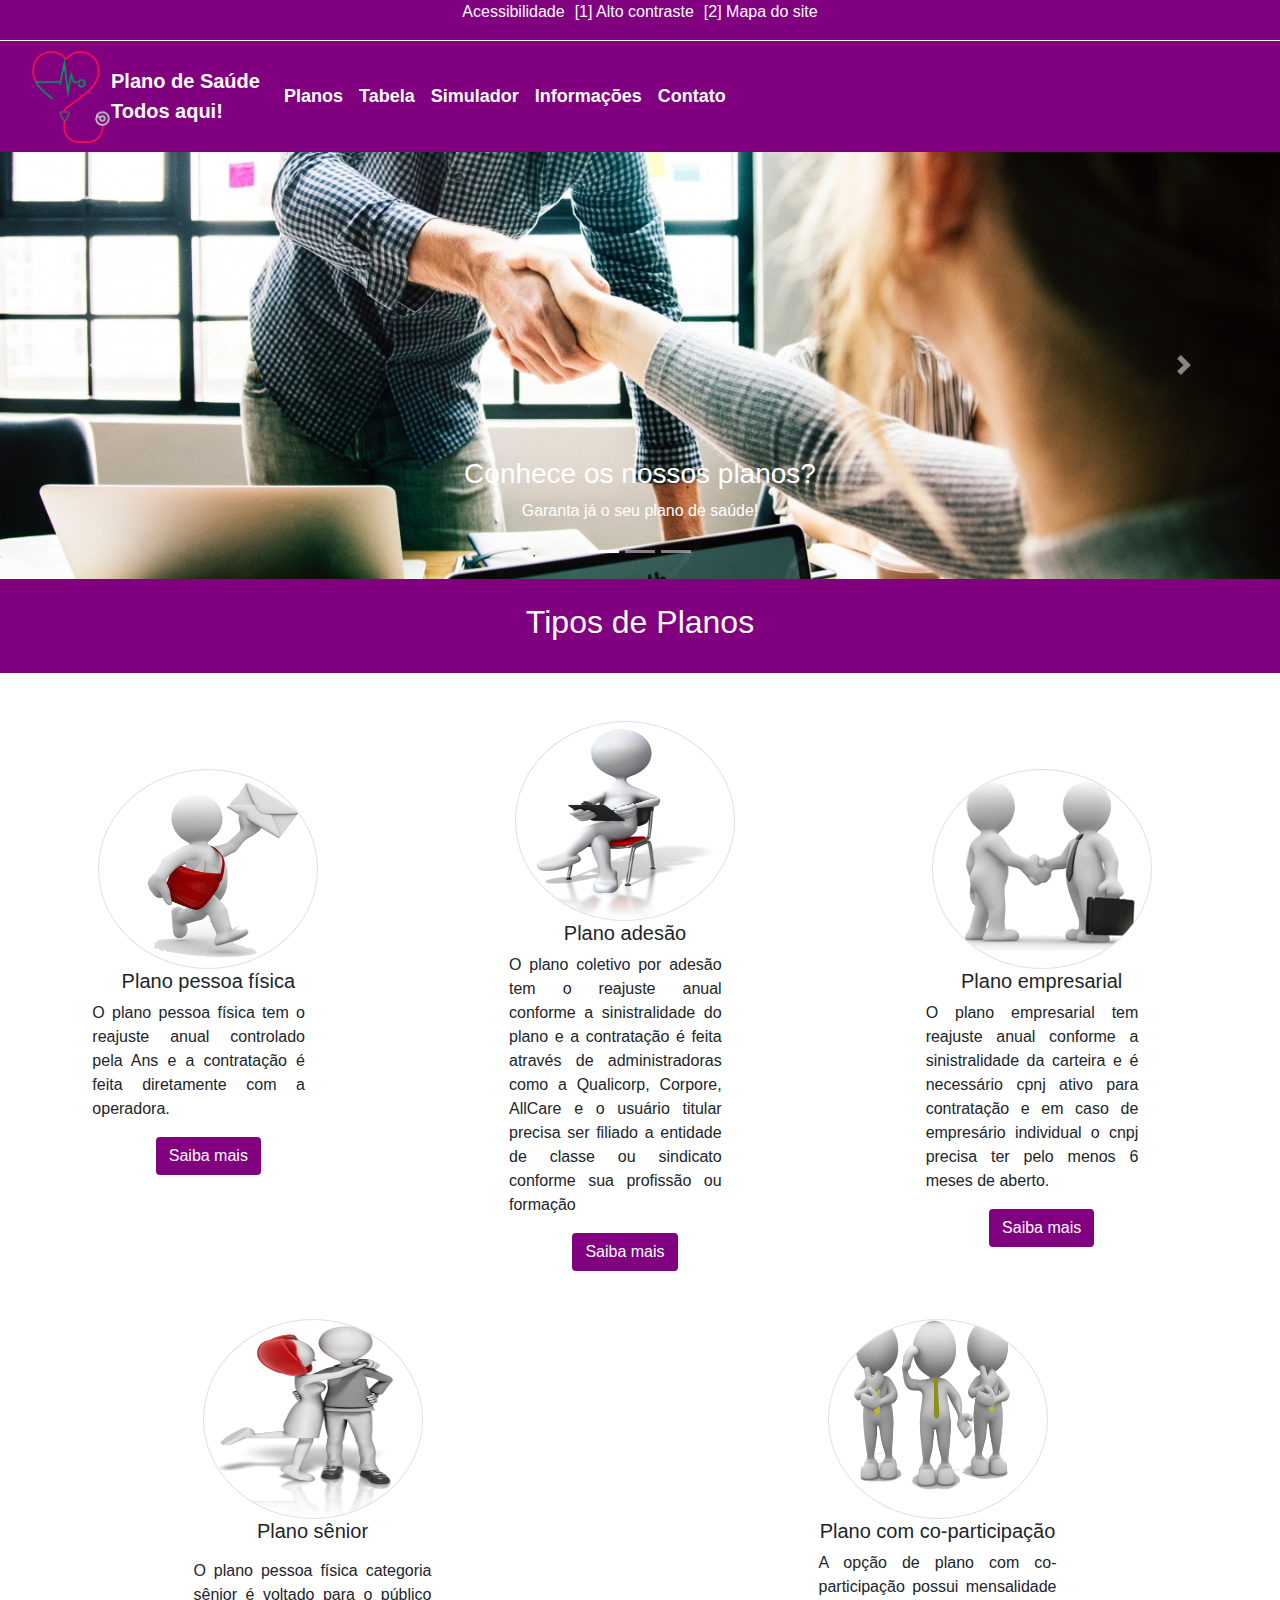
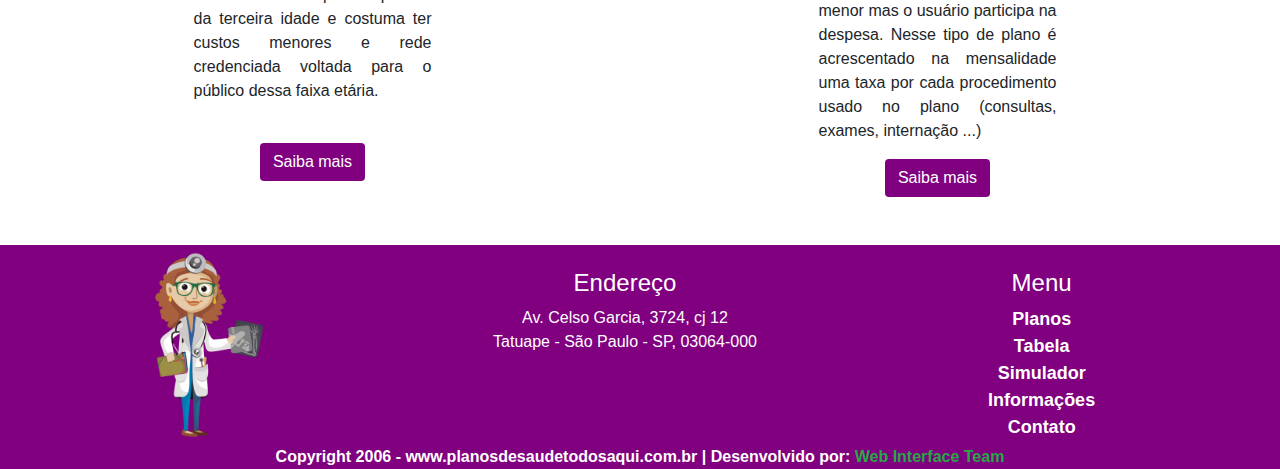
==== index.html @ 79751900 "Inclusão de media query para esconder o texto do slide e diminuição do título do meu em dispositivos" ====
<!DOCTYPE html>
<html lang="pt-BR">

<head>
    <meta charset="UTF-8">
    <meta name="viewport" content="width=device-width, initial-scale=1.0">
    <title>Planos</title>
    <link rel="stylesheet" href="css/bootstrap.css">
    <link rel="stylesheet" href="css/style.css">
</head>

<body>
    <div class="corprincipal">
        <div class="d-flex justify-content-center corprincipal border-bottom border-light" id="flexAcessibilidade">
            <div class="">
                <p class="text-white">Acessibilidade</p>
            </div>
            <div class="">
                <a href="#" class="text-decoration-none text-white">[1] Alto contraste</a>
            </div>
            <div class="">
                <a href="#" class="text-decoration-none text-white">[2] Mapa do site</a>
            </div>
        </div>
    </div>
    <nav class="navbar navbar-expand-lg navbar-dark corprincipal">
        <div class="container-fluid">
            <img src="img/coracao.png" alt="Icone de coração" id="imgLogo" class="img-fluid">
            <a href="#" class="navbar-brand">Plano de Saúde <br>Todos aqui!</a>
            <button href="#" class="navbar-toggler" data-toggle="collapse" data-target="#itemMenu">
                <span class="navbar-toggler-icon"></span>
            </button>

            <div class="collapse navbar-collapse" id="itemMenu">
                <ul class="navbar-nav mr-auto navbar-dark">
                    <li><a href="index.html" class="nav-link active">Planos</a></li>
                    <li><a href="tabela.html" class="nav-link active">Tabela</a></li>
                    <li><a href="simulador.html" class="nav-link active">Simulador</a></li>
                    <li><a href="informacoes.html" class="nav-link active">Informações</a></li>
                    <li><a href="contato.html" class="nav-link active">Contato</a></li>
                </ul>
            </div>
            <!--Fim do collapse-->
        </div>
        <!--Fim do container-->
    </nav>

    <main>
        <div id="slideInicial" class="carousel slide" data-ride="carousel">
            <ul class="carousel-indicators">
                <li data-target="#slideInicial" data-slide-to="0" class="active"></li>
                <li data-target="#slideInicial" data-slide-to="1"></li>
                <li data-target="#slideInicial" data-slide-to="2"></li>
            </ul>

            <div class="carousel-inner">
                <div class="carousel-item active">
                    <img src="img/venda.jpg" alt="Venda de planos" class="d-block w-100">
                    <div class="carousel-caption">
                        <h3 class="textoSlide">Conhece os nossos planos?</h3>
                        <p class="textoSlide">Garanta já o seu plano de saúde!</p>
                    </div>
                </div>
                <div class="carousel-item">
                    <img src="img/orcamento.jpg" alt="Orçamento de planos" class="d-block w-100">
                    <div class="carousel-caption">
                        <h3 class="textoSlide">Já fez seu orçamento?</h3>
                        <p class="textoSlide">Nossos atendentes estão a sua espera!</p>
                    </div>
                </div>
                <div class="carousel-item">
                    <img src="img/contato.jpg" alt="Entre em contato" class="d-block w-100">
                    <div class="carousel-caption">
                        <h3 class="textoSlide">Está esperando o que para cuidar da sua saúde?</h3>
                        <p class="textoSlide">Venha já garantir o seu plano!</p>
                    </div>
                </div>
            </div>
            <a href="#slideInicial" class="carousel-control-prev" role="button" data-slide="prev">
                <span class="carousel-control-prev-icon" aria-hidden="true"></span>
                <span class="sr-only">Previous</span>
            </a>
            <a href="#slideInicial" class="carousel-control-next" role="button" data-slide="next">
                <span class="carousel-control-next-icon" aria-hidden="true"></span>
                <span class="sr-only">Next</span>
            </a>
        </div>

        <div class="container-fluid p-4 text-center corprincipal">
            <h2>Tipos de Planos</h2>
        </div>

        <div class="row container-fluid text-center mt-5">
            <div class="col-sm-12 col-md-4 col-lg-4 mt-5">
                <img src="img/234eb10a717bba3610a4a89964359e08.png" alt="Plano pessoa física"
                    class="img-fluid border rounded-circle imgPlanos">
                <h5>Plano pessoa física</h5>
                <p class="text-justify textoMedio">
                    O plano pessoa física tem o reajuste anual controlado
                    pela Ans e a contratação é feita diretamente com a operadora.
                </p>
                <button class="btn corprincipal">Saiba mais</button>
            </div>

            <div class="col-sm-12 col-md-4 col-lg-4">
                <img src="img/9b42dde06d06dbe2fd5cc90faf4788e9.png" alt="Plano adesão"
                    class="img-fluid border rounded-circle imgPlanos">
                <h5>Plano adesão</h5>
                <p class="text-justify textoMedio">
                    O plano coletivo por adesão tem o reajuste anual conforme a sinistralidade do plano
                    e a contratação é feita através de administradoras como a Qualicorp, Corpore, AllCare
                    e o usuário titular precisa ser filiado a entidade de classe ou sindicato conforme sua
                    profissão ou formação
                </p>
                <button class="btn corprincipal">Saiba mais</button>
            </div>

            <div class="col-sm-12 col-md-4 col-lg-4 mt-5">
                <img src="img/a234492addd1169d6c2cf16816df9e4d.png" alt="Plano empresarial"
                    class="img-fluid border rounded-circle imgPlanos">
                <h5>Plano empresarial</h5>
                <p class="text-justify textoMedio">
                    O plano empresarial tem reajuste anual conforme a sinistralidade da carteira e é
                    necessário cpnj ativo para contratação e em caso de empresário individual o cnpj
                    precisa ter pelo menos 6 meses de aberto.
                </p>
                <button class="btn corprincipal">Saiba mais</button>
            </div>
            <div class="col-sm-12 col-md-6 col-lg-6 mt-5">
                <img src="img/9d72ae6407c9923d116998c1200d293b.png" alt="Plano sênior"
                    class="img-fluid border rounded-circle imgPlanos">
                <h5>Plano sênior</h5>
                <p class="text-justify textoMenor mt-3">
                    O plano pessoa física categoria sênior é voltado para o público da terceira
                    idade e costuma ter custos menores e rede credenciada voltada para o público
                    dessa faixa etária.
                </p>
                <button class="btn corprincipal mt-4">Saiba mais</button>
            </div>

            <div class="col-sm-12 col-md-6 col-lg-6 mt-5">
                <img src="img/unnamed.png" alt="Plano com co-participação"
                    class="img-fluid border rounded-circle imgPlanos">
                <h5>Plano com co-participação</h5>
                <p class="text-justify textoMenor">
                    A opção de plano com co-participação possui mensalidade menor mas o usuário
                    participa na despesa. Nesse tipo de plano é acrescentado na mensalidade uma
                    taxa por cada procedimento usado no plano (consultas, exames, internação ...)
                </p>
                <button class="btn corprincipal">Saiba mais</button>
            </div>

        </div>
        <!--Fim da Row/linha-->
    </main>
    <footer class="corprincipal mt-5">
        <div class="row container-fluid">
            <div class="col-sm-12 col-md-4 col-lg-4 text-center">
                <img src="img/medica.png" alt="Médica segurando raio-x" class="img-fluid" id="imgRodape">
            </div>
            <div class="col-sm-12 col-md-4 col-lg-4 text-center mt-4">
                <h4 class="text-white">Endereço</h4>
                <span class="text-white">Av. Celso Garcia, 3724, cj 12<br></span>
                <span class="text-white">Tatuape - São Paulo - SP, 03064-000</sp>
            </div>
            <div class="col-sm-12 col-md-4 col-lg-4 text-center mt-4">
                <h4 class="text-white">Menu</h4>
                <ul class="list-group fonte">
                    <li><a href="index.html" class="text-white text-decoration-none">Planos</a></li>
                    <li><a href="tabela.html" class="text-white text-decoration-none">Tabela</a></li>
                    <li><a href="simulador.html" class="text-white text-decoration-none">Simulador</a></li>
                    <li><a href="informacoes.html" class="text-white text-decoration-none">Informações</a></li>
                    <li><a href="contato.html" class="text-white text-decoration-none">Contato</a></li>
                </ul>
            </div>
        </div>
        <div class="text-center">
            <span class="text-white font-weight-bold">Copyright 2006 - www.planosdesaudetodosaqui.com.br | Desenvolvido
                por:</span>
            <span class="text-success font-weight-bold">Web Interface Team</span>
        </div>
    </footer>
    <script src="js/jquery.js"></script>
    <script src="js/bootstrap.min.js"></script>
</body>

</html>
---- css/style.css ----
#imgLogo{
    width:80px;
}
.corprincipal{
    background-color:#800080;
    color:#fff;
}
nav, li > a{
    font-weight: bold;
    font-size: 18px;
}
li > a:hover{
    background-color: darkmagenta;
    font-size: 120%;
    border-radius: 10%;
}
#imgRodape{
    width: 200px;
}
ul.fonte {
    list-style-type: none;
}
.imgPlanos{
    width: 220px;
    height: 200px;
}
#flexAcessibilidade > div{
    margin: 0px 5px;
}
.textoMenor{
    width: 40%;
    margin-left: 30%;
}

.textoMedio{
    width: 55%;
    margin-left: 20%;
}
.imgAtendimento{
    width: 120px;
    height: 100px;
}
#btnContato{
    margin-left:32%;
}

#imgSimulador{
    height: 100%;
}
#imgPatrocinador{
    width: 150px;
    height: 120px;
}
.inputSimulador{
    width: 12%;
}
/*Reorganizar as duas últimas colunas da informacoes.html*/
@media(min-width:768px){
    .espacoInfo{
        margin-left: 10%;
    }
}
@media(max-width:768px){
    #imgSimulador{
        height: 95%;
        margin-top: 2.2%;
    }
}
/*Retirar o texto dos slides de dispositivos muito pequenos*/
@media(max-width:500px){
    .textoSlide{
        display: none;
    }
}
/*Inclusão para deixar o menu responsivo para o iPhone 5/SE*/
@media(max-width:330px){
    a[class="navbar-brand"]{
        font-size: 14px;
    }
}
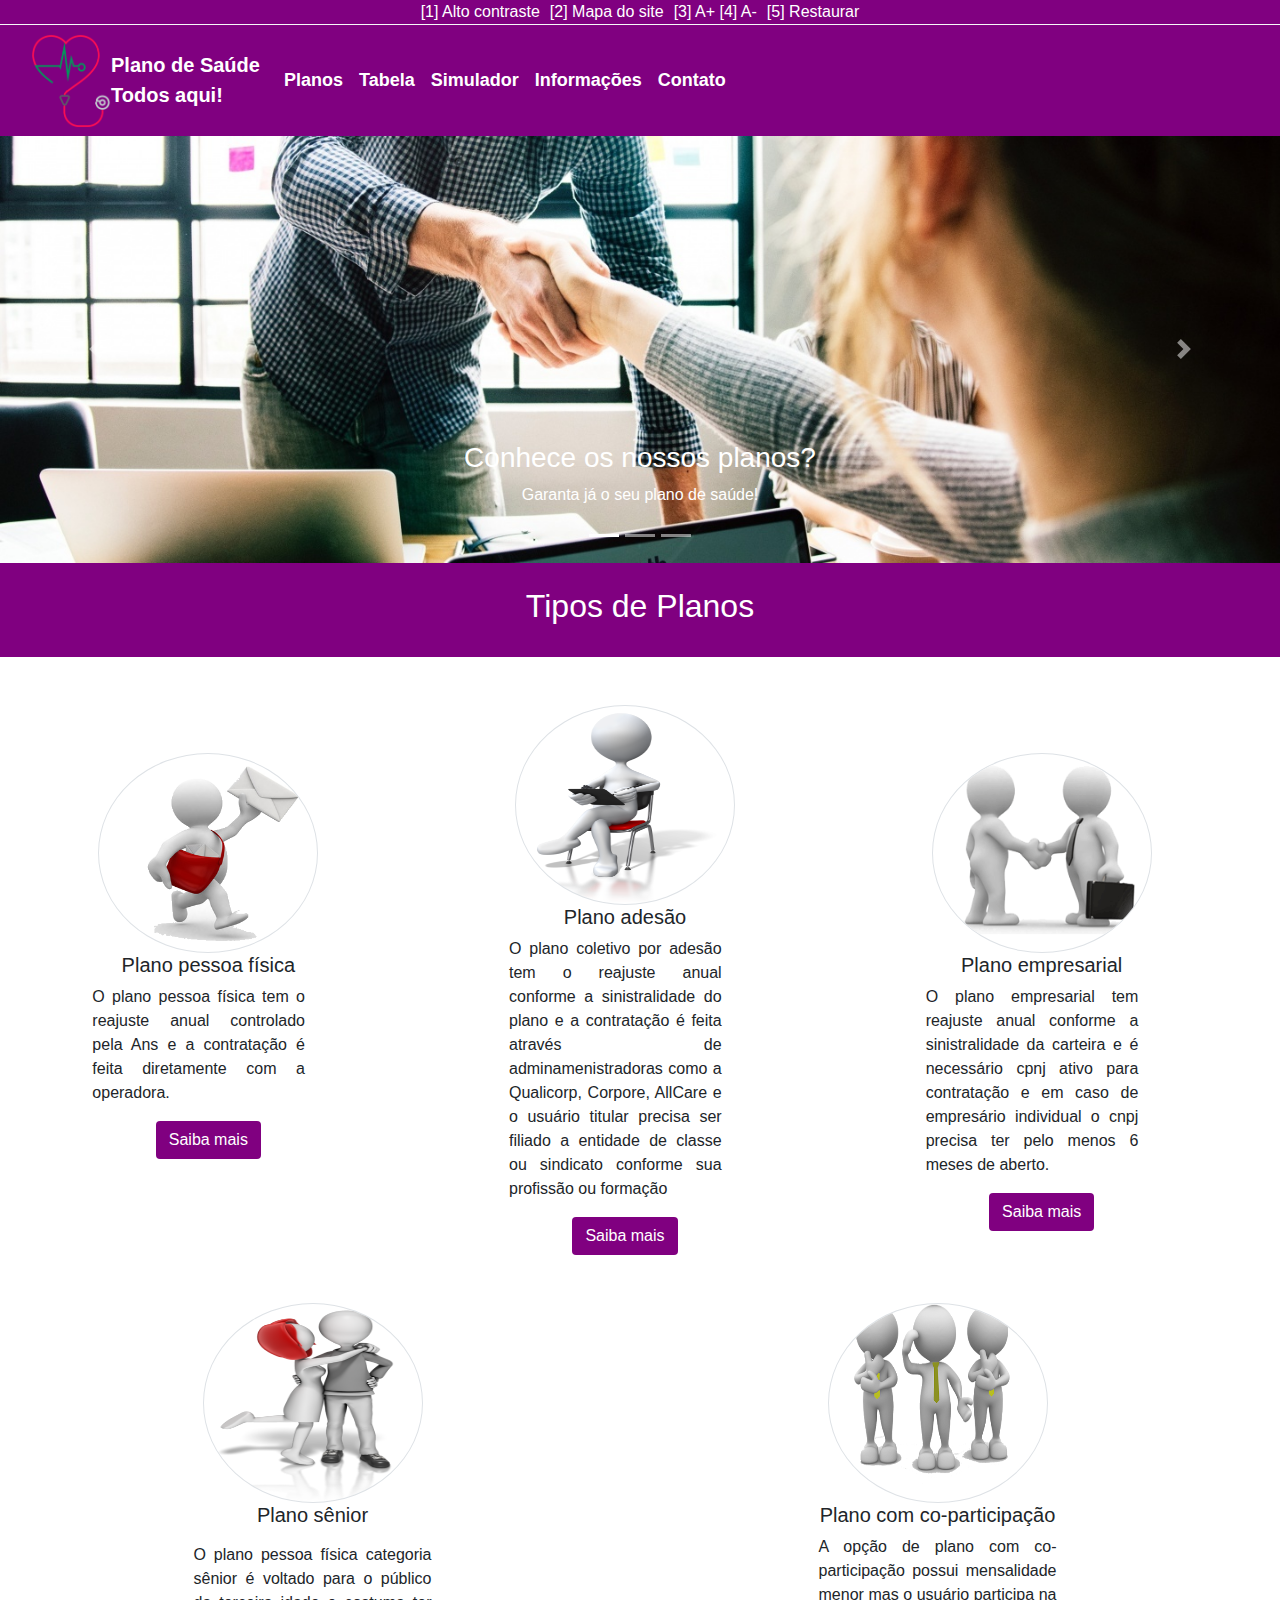
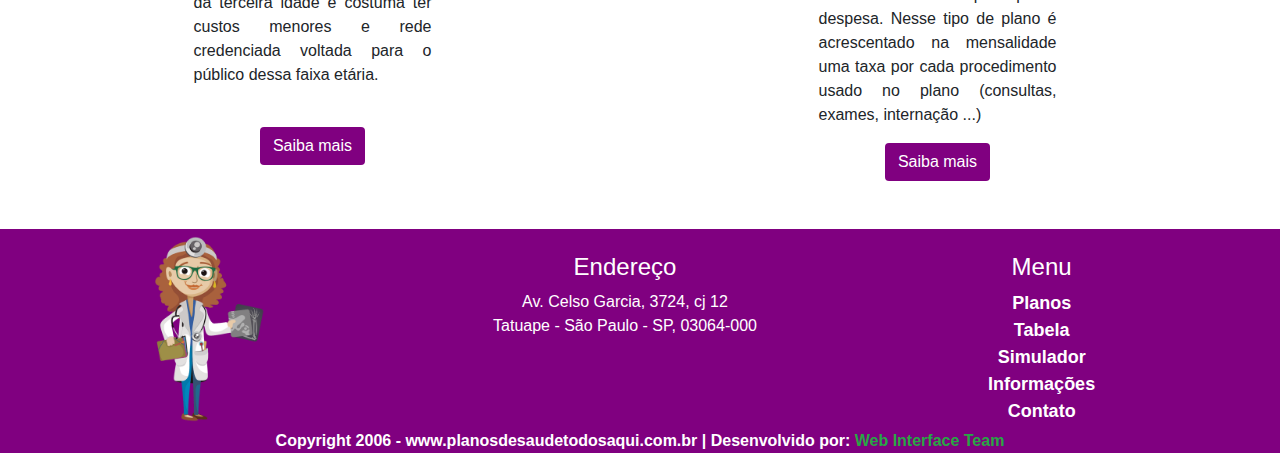
==== commit ef9d58eb: "Inclusão dos itens de acessibilidade e seus devidos funcionamentos" ====
--- a/index.html
+++ b/index.html
@@ -13,31 +13,35 @@
     <div class="corprincipal">
         <div class="d-flex justify-content-center corprincipal border-bottom border-light" id="flexAcessibilidade">
             <div class="">
-                <p class="text-white">Acessibilidade</p>
+                <a href="#" class="text-decoration-none text-white" id="altoContraste">[1] Alto contraste</a>
             </div>
             <div class="">
-                <a href="#" class="text-decoration-none text-white">[1] Alto contraste</a>
+                <a href="mapaDoSite.html" class="text-decoration-none text-white">[2] Mapa do site</a>
             </div>
             <div class="">
-                <a href="#" class="text-decoration-none text-white">[2] Mapa do site</a>
+                <a href="#" class="text-decoration-none text-white" id="fonteMais">[3] A+</a>
+                <a href="#" class="text-decoration-none text-white" id="fonteMenos">[4] A-</a>
+            </div>
+            <div class="">
+                <a href="#" class="text-decoration-none text-white" id="restaurar">[5] Restaurar</a>
             </div>
         </div>
     </div>
     <nav class="navbar navbar-expand-lg navbar-dark corprincipal">
         <div class="container-fluid">
             <img src="img/coracao.png" alt="Icone de coração" id="imgLogo" class="img-fluid">
-            <a href="#" class="navbar-brand">Plano de Saúde <br>Todos aqui!</a>
+            <a href="index.html" class="navbar-brand">Plano de Saúde <br>Todos aqui!</a>
             <button href="#" class="navbar-toggler" data-toggle="collapse" data-target="#itemMenu">
                 <span class="navbar-toggler-icon"></span>
             </button>
 
             <div class="collapse navbar-collapse" id="itemMenu">
                 <ul class="navbar-nav mr-auto navbar-dark">
-                    <li><a href="index.html" class="nav-link active">Planos</a></li>
-                    <li><a href="tabela.html" class="nav-link active">Tabela</a></li>
-                    <li><a href="simulador.html" class="nav-link active">Simulador</a></li>
-                    <li><a href="informacoes.html" class="nav-link active">Informações</a></li>
-                    <li><a href="contato.html" class="nav-link active">Contato</a></li>
+                    <li><a href="index.html" class="nav-link active hoverMenu">Planos</a></li>
+                    <li><a href="tabela.html" class="nav-link active hoverMenu">Tabela</a></li>
+                    <li><a href="simulador.html" class="nav-link active hoverMenu">Simulador</a></li>
+                    <li><a href="informacoes.html" class="nav-link active hoverMenu">Informações</a></li>
+                    <li><a href="contato.html" class="nav-link active hoverMenu">Contato</a></li>
                 </ul>
             </div>
             <!--Fim do collapse-->
@@ -106,48 +110,48 @@
                 <img src="img/9b42dde06d06dbe2fd5cc90faf4788e9.png" alt="Plano adesão"
                     class="img-fluid border rounded-circle imgPlanos">
                 <h5>Plano adesão</h5>
-                <p class="text-justify textoMedio">
+                <p class="text-justify textoMedio fonte">
                     O plano coletivo por adesão tem o reajuste anual conforme a sinistralidade do plano
-                    e a contratação é feita através de administradoras como a Qualicorp, Corpore, AllCare
+                    e a contratação é feita através de adminamenistradoras como a Qualicorp, Corpore, AllCare
                     e o usuário titular precisa ser filiado a entidade de classe ou sindicato conforme sua
                     profissão ou formação
                 </p>
-                <button class="btn corprincipal">Saiba mais</button>
+                <button class="btn corprincipal fonte">Saiba mais</button>
             </div>
 
             <div class="col-sm-12 col-md-4 col-lg-4 mt-5">
                 <img src="img/a234492addd1169d6c2cf16816df9e4d.png" alt="Plano empresarial"
                     class="img-fluid border rounded-circle imgPlanos">
                 <h5>Plano empresarial</h5>
-                <p class="text-justify textoMedio">
+                <p class="text-justify textoMedio fonte">
                     O plano empresarial tem reajuste anual conforme a sinistralidade da carteira e é
                     necessário cpnj ativo para contratação e em caso de empresário individual o cnpj
                     precisa ter pelo menos 6 meses de aberto.
                 </p>
-                <button class="btn corprincipal">Saiba mais</button>
+                <button class="btn corprincipal fonte">Saiba mais</button>
             </div>
             <div class="col-sm-12 col-md-6 col-lg-6 mt-5">
                 <img src="img/9d72ae6407c9923d116998c1200d293b.png" alt="Plano sênior"
                     class="img-fluid border rounded-circle imgPlanos">
                 <h5>Plano sênior</h5>
-                <p class="text-justify textoMenor mt-3">
+                <p class="text-justify textoMenor mt-3 fonte">
                     O plano pessoa física categoria sênior é voltado para o público da terceira
                     idade e costuma ter custos menores e rede credenciada voltada para o público
                     dessa faixa etária.
                 </p>
-                <button class="btn corprincipal mt-4">Saiba mais</button>
+                <button class="btn corprincipal mt-4 fonte">Saiba mais</button>
             </div>
 
             <div class="col-sm-12 col-md-6 col-lg-6 mt-5">
                 <img src="img/unnamed.png" alt="Plano com co-participação"
                     class="img-fluid border rounded-circle imgPlanos">
                 <h5>Plano com co-participação</h5>
-                <p class="text-justify textoMenor">
+                <p class="text-justify textoMenor fonte">
                     A opção de plano com co-participação possui mensalidade menor mas o usuário
                     participa na despesa. Nesse tipo de plano é acrescentado na mensalidade uma
                     taxa por cada procedimento usado no plano (consultas, exames, internação ...)
                 </p>
-                <button class="btn corprincipal">Saiba mais</button>
+                <button class="btn corprincipal fonte">Saiba mais</button>
             </div>
 
         </div>
@@ -182,6 +186,7 @@
     </footer>
     <script src="js/jquery.js"></script>
     <script src="js/bootstrap.min.js"></script>
+    <script src="js/acessibilidade.js"></script>
 </body>
 
 </html>--- a/css/style.css
+++ b/css/style.css
@@ -9,11 +9,12 @@
     font-weight: bold;
     font-size: 18px;
 }
-li > a:hover{
+.hoverMenu:hover{
     background-color: darkmagenta;
     font-size: 120%;
     border-radius: 10%;
 }
+
 #imgRodape{
     width: 200px;
 }
@@ -54,6 +55,9 @@
 .inputSimulador{
     width: 12%;
 }
+.verMais{
+    display: none;
+}
 /*Reorganizar as duas últimas colunas da informacoes.html*/
 @media(min-width:768px){
     .espacoInfo{
@@ -77,4 +81,4 @@
     a[class="navbar-brand"]{
         font-size: 14px;
     }
-}+}
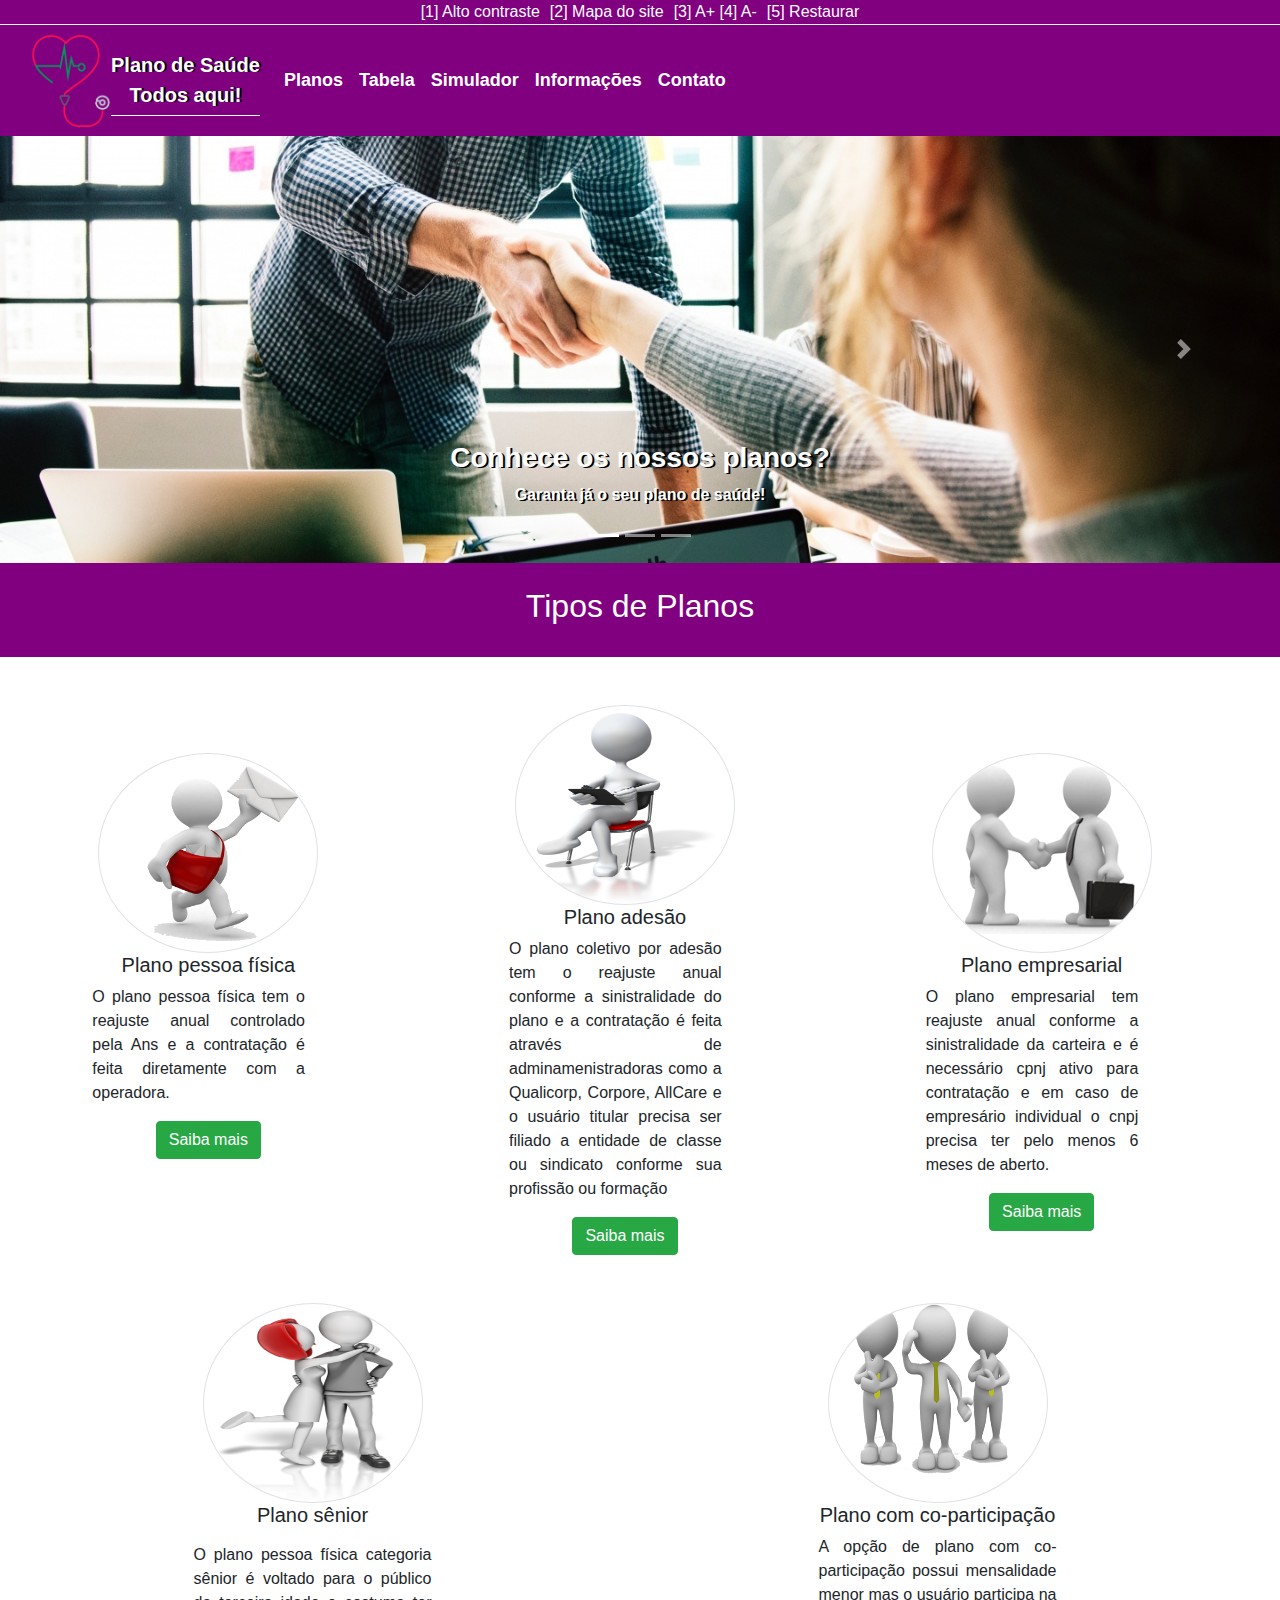
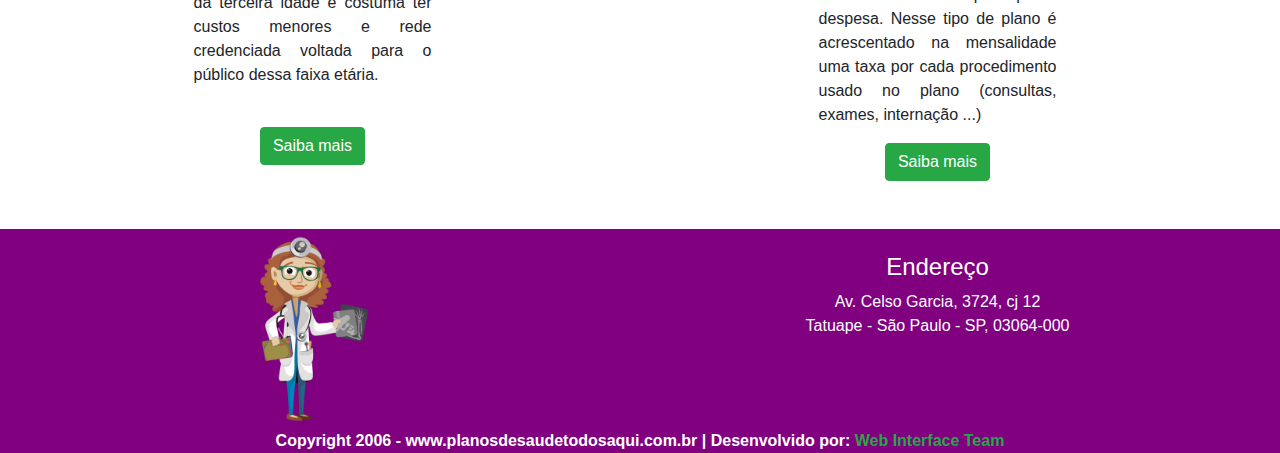
==== commit b9a0f90c: "Implementação das considerações que feitas sobre as páginas" ====
--- a/index.html
+++ b/index.html
@@ -30,7 +30,7 @@
     <nav class="navbar navbar-expand-lg navbar-dark corprincipal">
         <div class="container-fluid">
             <img src="img/coracao.png" alt="Icone de coração" id="imgLogo" class="img-fluid">
-            <a href="index.html" class="navbar-brand">Plano de Saúde <br>Todos aqui!</a>
+            <a href="index.html" class="navbar-brand border-bottom border-white text-center" id="tituloNav">Plano de Saúde <br>Todos aqui!</a>
             <button href="#" class="navbar-toggler" data-toggle="collapse" data-target="#itemMenu">
                 <span class="navbar-toggler-icon"></span>
             </button>
@@ -103,7 +103,7 @@
                     O plano pessoa física tem o reajuste anual controlado
                     pela Ans e a contratação é feita diretamente com a operadora.
                 </p>
-                <button class="btn corprincipal">Saiba mais</button>
+                <button class="btn btn-success fonte btnContraste">Saiba mais</button>
             </div>
 
             <div class="col-sm-12 col-md-4 col-lg-4">
@@ -116,7 +116,7 @@
                     e o usuário titular precisa ser filiado a entidade de classe ou sindicato conforme sua
                     profissão ou formação
                 </p>
-                <button class="btn corprincipal fonte">Saiba mais</button>
+                <button class="btn btn-success fonte btnContraste">Saiba mais</button>
             </div>
 
             <div class="col-sm-12 col-md-4 col-lg-4 mt-5">
@@ -128,7 +128,7 @@
                     necessário cpnj ativo para contratação e em caso de empresário individual o cnpj
                     precisa ter pelo menos 6 meses de aberto.
                 </p>
-                <button class="btn corprincipal fonte">Saiba mais</button>
+                <button class="btn btn-success fonte btnContraste">Saiba mais</button>
             </div>
             <div class="col-sm-12 col-md-6 col-lg-6 mt-5">
                 <img src="img/9d72ae6407c9923d116998c1200d293b.png" alt="Plano sênior"
@@ -139,7 +139,7 @@
                     idade e costuma ter custos menores e rede credenciada voltada para o público
                     dessa faixa etária.
                 </p>
-                <button class="btn corprincipal mt-4 fonte">Saiba mais</button>
+                <button class="btn btn-success mt-4 fonte btnContraste">Saiba mais</button>
             </div>
 
             <div class="col-sm-12 col-md-6 col-lg-6 mt-5">
@@ -151,7 +151,7 @@
                     participa na despesa. Nesse tipo de plano é acrescentado na mensalidade uma
                     taxa por cada procedimento usado no plano (consultas, exames, internação ...)
                 </p>
-                <button class="btn corprincipal fonte">Saiba mais</button>
+                <button class="btn btn-success fonte btnContraste">Saiba mais</button>
             </div>
 
         </div>
@@ -159,26 +159,16 @@
     </main>
     <footer class="corprincipal mt-5">
         <div class="row container-fluid">
-            <div class="col-sm-12 col-md-4 col-lg-4 text-center">
+            <div class="col-sm-12 col-md-6 col-lg-6 text-center">
                 <img src="img/medica.png" alt="Médica segurando raio-x" class="img-fluid" id="imgRodape">
             </div>
-            <div class="col-sm-12 col-md-4 col-lg-4 text-center mt-4">
+            <div class="col-sm-12 col-md-6 col-lg-6 text-center mt-4">
                 <h4 class="text-white">Endereço</h4>
                 <span class="text-white">Av. Celso Garcia, 3724, cj 12<br></span>
                 <span class="text-white">Tatuape - São Paulo - SP, 03064-000</sp>
             </div>
-            <div class="col-sm-12 col-md-4 col-lg-4 text-center mt-4">
-                <h4 class="text-white">Menu</h4>
-                <ul class="list-group fonte">
-                    <li><a href="index.html" class="text-white text-decoration-none">Planos</a></li>
-                    <li><a href="tabela.html" class="text-white text-decoration-none">Tabela</a></li>
-                    <li><a href="simulador.html" class="text-white text-decoration-none">Simulador</a></li>
-                    <li><a href="informacoes.html" class="text-white text-decoration-none">Informações</a></li>
-                    <li><a href="contato.html" class="text-white text-decoration-none">Contato</a></li>
-                </ul>
-            </div>
         </div>
-        <div class="text-center">
+        <div class=" container text-center">
             <span class="text-white font-weight-bold">Copyright 2006 - www.planosdesaudetodosaqui.com.br | Desenvolvido
                 por:</span>
             <span class="text-success font-weight-bold">Web Interface Team</span>
--- a/css/style.css
+++ b/css/style.css
@@ -37,6 +37,10 @@
     width: 55%;
     margin-left: 20%;
 }
+.textoSlide{
+    text-shadow: 2px 1px black;
+    font-weight: bold;
+}
 .imgAtendimento{
     width: 120px;
     height: 100px;
@@ -57,6 +61,9 @@
 }
 .verMais{
     display: none;
+}
+#tituloNav{
+    text-shadow: 2px 0px black;
 }
 /*Reorganizar as duas últimas colunas da informacoes.html*/
 @media(min-width:768px){
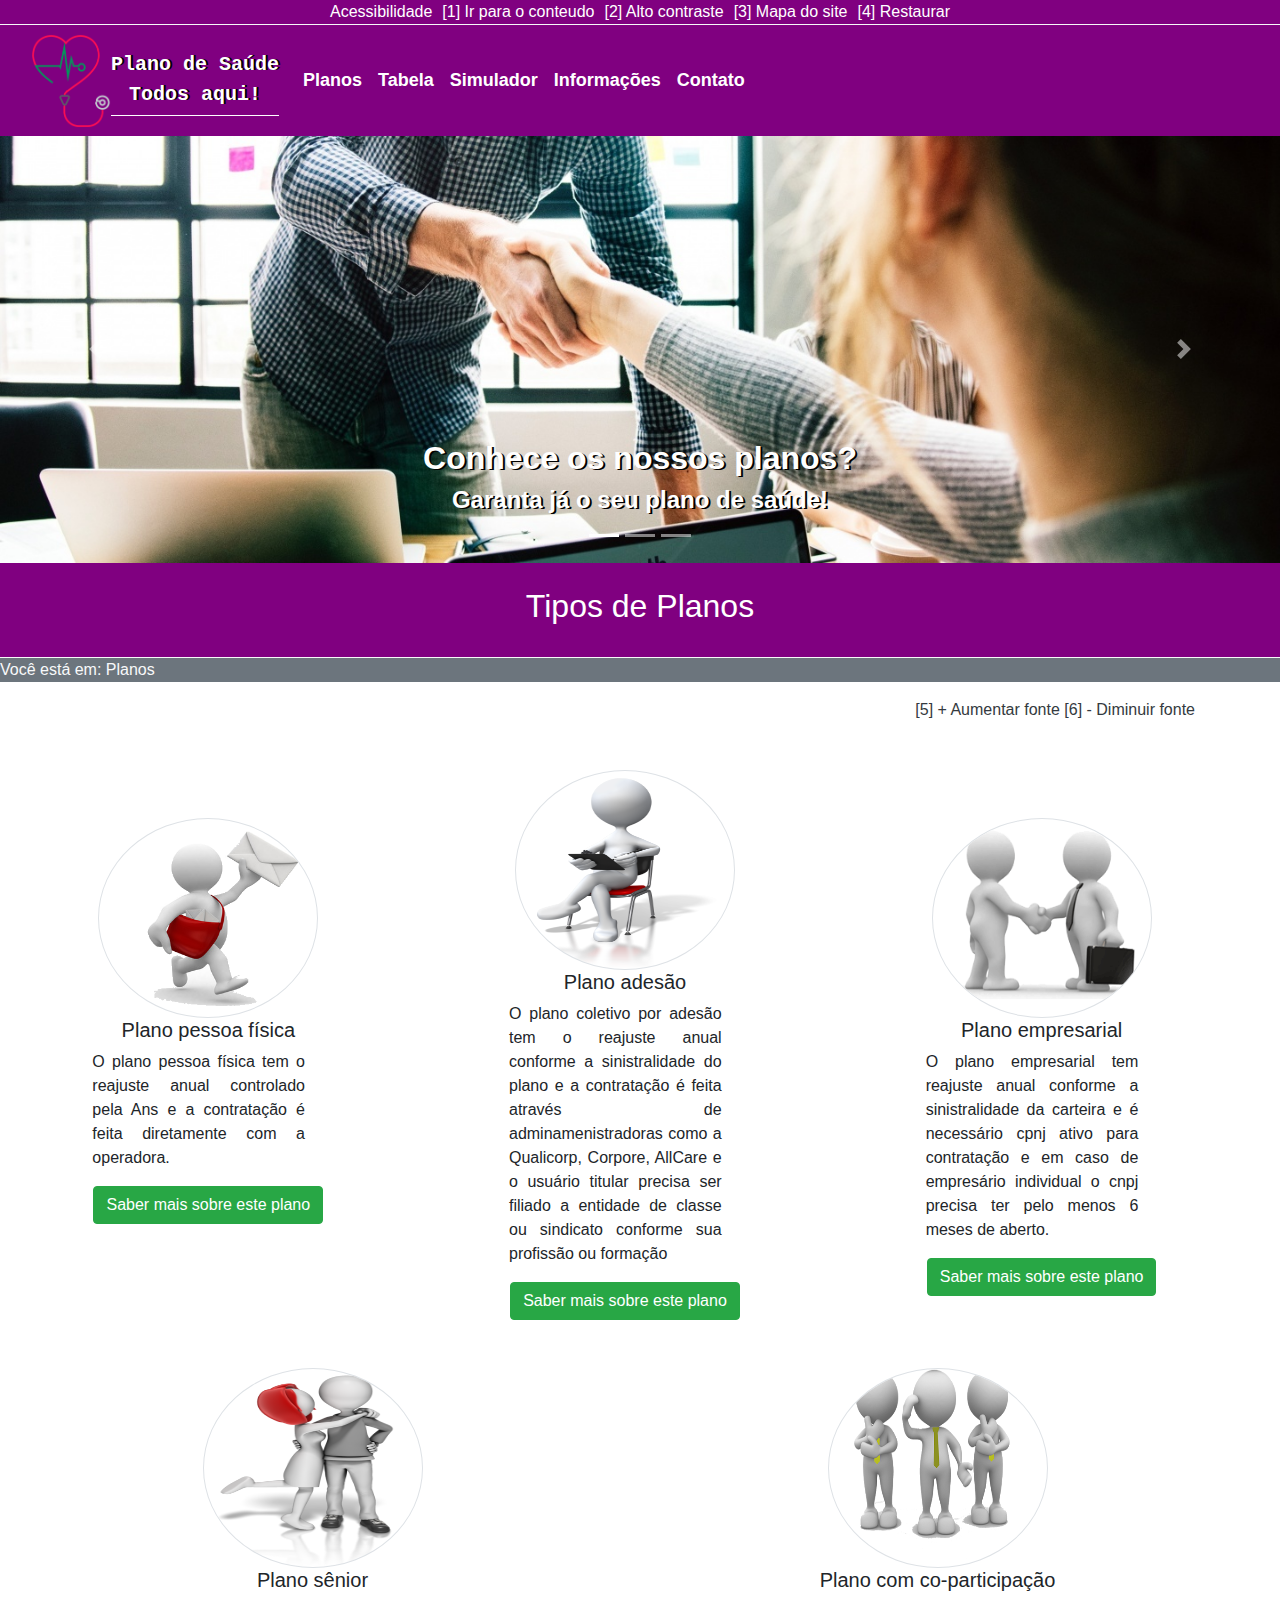
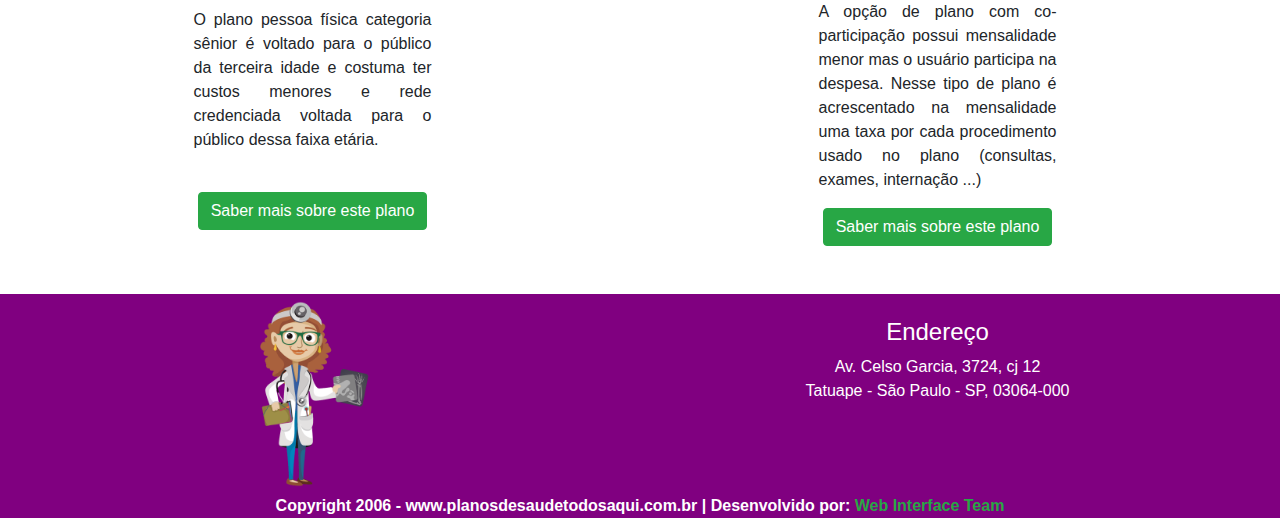
==== commit b45f369b: "Reformulações nos itens de acessibilidade" ====
--- a/index.html
+++ b/index.html
@@ -10,27 +10,28 @@
 </head>
 
 <body>
-    <div class="corprincipal">
-        <div class="d-flex justify-content-center corprincipal border-bottom border-light" id="flexAcessibilidade">
-            <div class="">
-                <a href="#" class="text-decoration-none text-white" id="altoContraste">[1] Alto contraste</a>
-            </div>
-            <div class="">
-                <a href="mapaDoSite.html" class="text-decoration-none text-white">[2] Mapa do site</a>
-            </div>
-            <div class="">
-                <a href="#" class="text-decoration-none text-white" id="fonteMais">[3] A+</a>
-                <a href="#" class="text-decoration-none text-white" id="fonteMenos">[4] A-</a>
-            </div>
-            <div class="">
-                <a href="#" class="text-decoration-none text-white" id="restaurar">[5] Restaurar</a>
-            </div>
+    <div class="d-flex justify-content-center corprincipal border-bottom border-light" id="flexAcessibilidade">
+        <div class="">
+            <a href="acessibilidade.html" class="text-decoration-none text-white"> Acessibilidade</a>
+        </div>
+        <div class="">
+            <a href="#planos" class="text-decoration-none text-white" accesskey="1">[1] Ir para o conteudo</a>
+        </div>
+        <div class="">
+            <a href="#" class="text-decoration-none text-white" id="altoContraste" accesskey="2">[2] Alto contraste</a>
+        </div>
+        <div class="">
+            <a href="mapaDoSite.html" class="text-decoration-none text-white" accesskey="3">[3] Mapa do site</a>
+        </div>
+        <div class="">
+            <a href="#" class="text-decoration-none text-white" id="restaurar" accesskey="4">[4] Restaurar</a>
         </div>
     </div>
     <nav class="navbar navbar-expand-lg navbar-dark corprincipal">
         <div class="container-fluid">
             <img src="img/coracao.png" alt="Icone de coração" id="imgLogo" class="img-fluid">
-            <a href="index.html" class="navbar-brand border-bottom border-white text-center" id="tituloNav">Plano de Saúde <br>Todos aqui!</a>
+            <a href="index.html" class="navbar-brand border-bottom border-white text-center" id="tituloNav">Plano de
+                Saúde <br>Todos aqui!</a>
             <button href="#" class="navbar-toggler" data-toggle="collapse" data-target="#itemMenu">
                 <span class="navbar-toggler-icon"></span>
             </button>
@@ -61,22 +62,22 @@
                 <div class="carousel-item active">
                     <img src="img/venda.jpg" alt="Venda de planos" class="d-block w-100">
                     <div class="carousel-caption">
-                        <h3 class="textoSlide">Conhece os nossos planos?</h3>
-                        <p class="textoSlide">Garanta já o seu plano de saúde!</p>
+                        <h3 class="textoSlide h2">Conhece os nossos planos?</h3>
+                        <p class="textoSlide h4">Garanta já o seu plano de saúde!</p>
                     </div>
                 </div>
                 <div class="carousel-item">
                     <img src="img/orcamento.jpg" alt="Orçamento de planos" class="d-block w-100">
                     <div class="carousel-caption">
-                        <h3 class="textoSlide">Já fez seu orçamento?</h3>
-                        <p class="textoSlide">Nossos atendentes estão a sua espera!</p>
+                        <h3 class="textoSlide h2">Já fez seu orçamento?</h3>
+                        <p class="textoSlide h4">Nossos atendentes estão a sua espera!</p>
                     </div>
                 </div>
                 <div class="carousel-item">
                     <img src="img/contato.jpg" alt="Entre em contato" class="d-block w-100">
                     <div class="carousel-caption">
-                        <h3 class="textoSlide">Está esperando o que para cuidar da sua saúde?</h3>
-                        <p class="textoSlide">Venha já garantir o seu plano!</p>
+                        <h3 class="textoSlide h2">Venha cuidar da sua saúde</h3>
+                        <p class="textoSlide h4">Garanta o seu plano!</p>
                     </div>
                 </div>
             </div>
@@ -90,68 +91,75 @@
             </a>
         </div>
 
-        <div class="container-fluid p-4 text-center corprincipal">
+        <div class="container-fluid p-4 text-center corprincipal" id="planos">
             <h2>Tipos de Planos</h2>
         </div>
-
+        <p class="bg-secondary paragrafoPreto border-top border-light text-light">
+            Você está em:
+            <a href="index.html" class="text-light">Planos</a>
+            <div class="container text-right ">
+                <a href="#fonteMais" class="text-decoration-none text-dark" id="fonteMais" accesskey="5">[5] + Aumentar fonte </a>
+                <a href="#fonteMenos" class="text-decoration-none text-dark" id="fonteMenos" accesskey="6">[6] - Diminuir fonte </a>
+            </div>
+        </p>
         <div class="row container-fluid text-center mt-5">
             <div class="col-sm-12 col-md-4 col-lg-4 mt-5">
                 <img src="img/234eb10a717bba3610a4a89964359e08.png" alt="Plano pessoa física"
                     class="img-fluid border rounded-circle imgPlanos">
-                <h5>Plano pessoa física</h5>
-                <p class="text-justify textoMedio">
+                <h5 class="fonte">Plano pessoa física</h5>
+                <p class="text-justify fonte textoMedio">
                     O plano pessoa física tem o reajuste anual controlado
                     pela Ans e a contratação é feita diretamente com a operadora.
                 </p>
-                <button class="btn btn-success fonte btnContraste">Saiba mais</button>
+                <button class="btn btn-success fonte btnContraste">Saber mais sobre este plano</button>
             </div>
 
             <div class="col-sm-12 col-md-4 col-lg-4">
                 <img src="img/9b42dde06d06dbe2fd5cc90faf4788e9.png" alt="Plano adesão"
                     class="img-fluid border rounded-circle imgPlanos">
-                <h5>Plano adesão</h5>
+                <h5 class="fonte">Plano adesão</h5>
                 <p class="text-justify textoMedio fonte">
                     O plano coletivo por adesão tem o reajuste anual conforme a sinistralidade do plano
                     e a contratação é feita através de adminamenistradoras como a Qualicorp, Corpore, AllCare
                     e o usuário titular precisa ser filiado a entidade de classe ou sindicato conforme sua
                     profissão ou formação
                 </p>
-                <button class="btn btn-success fonte btnContraste">Saiba mais</button>
+                <button class="btn btn-success fonte btnContraste">Saber mais sobre este plano</button>
             </div>
 
             <div class="col-sm-12 col-md-4 col-lg-4 mt-5">
                 <img src="img/a234492addd1169d6c2cf16816df9e4d.png" alt="Plano empresarial"
                     class="img-fluid border rounded-circle imgPlanos">
-                <h5>Plano empresarial</h5>
+                <h5 class="fonte">Plano empresarial</h5>
                 <p class="text-justify textoMedio fonte">
                     O plano empresarial tem reajuste anual conforme a sinistralidade da carteira e é
                     necessário cpnj ativo para contratação e em caso de empresário individual o cnpj
                     precisa ter pelo menos 6 meses de aberto.
                 </p>
-                <button class="btn btn-success fonte btnContraste">Saiba mais</button>
+                <button class="btn btn-success fonte btnContraste">Saber mais sobre este plano</button>
             </div>
             <div class="col-sm-12 col-md-6 col-lg-6 mt-5">
                 <img src="img/9d72ae6407c9923d116998c1200d293b.png" alt="Plano sênior"
                     class="img-fluid border rounded-circle imgPlanos">
-                <h5>Plano sênior</h5>
+                <h5 class="fonte">Plano sênior</h5>
                 <p class="text-justify textoMenor mt-3 fonte">
                     O plano pessoa física categoria sênior é voltado para o público da terceira
                     idade e costuma ter custos menores e rede credenciada voltada para o público
                     dessa faixa etária.
                 </p>
-                <button class="btn btn-success mt-4 fonte btnContraste">Saiba mais</button>
+                <button class="btn btn-success mt-4 fonte btnContraste">Saber mais sobre este plano</button>
             </div>
 
             <div class="col-sm-12 col-md-6 col-lg-6 mt-5">
                 <img src="img/unnamed.png" alt="Plano com co-participação"
                     class="img-fluid border rounded-circle imgPlanos">
-                <h5>Plano com co-participação</h5>
+                <h5 class="fonte">Plano com co-participação</h5>
                 <p class="text-justify textoMenor fonte">
                     A opção de plano com co-participação possui mensalidade menor mas o usuário
                     participa na despesa. Nesse tipo de plano é acrescentado na mensalidade uma
                     taxa por cada procedimento usado no plano (consultas, exames, internação ...)
                 </p>
-                <button class="btn btn-success fonte btnContraste">Saiba mais</button>
+                <button class="btn btn-success fonte btnContraste">Saber mais sobre este plano</button>
             </div>
 
         </div>
--- a/css/style.css
+++ b/css/style.css
@@ -64,6 +64,7 @@
 }
 #tituloNav{
     text-shadow: 2px 0px black;
+    font-family: 'Courier New', Courier, monospace;
 }
 /*Reorganizar as duas últimas colunas da informacoes.html*/
 @media(min-width:768px){
@@ -82,10 +83,14 @@
     .textoSlide{
         display: none;
     }
+    #flexAcessibilidade > div{
+        display: none;
+    }
 }
 /*Inclusão para deixar o menu responsivo para o iPhone 5/SE*/
-@media(max-width:330px){
-    a[class="navbar-brand"]{
+@media(max-width:360px){
+    #tituloNav{
         font-size: 14px;
     }
+   
 }
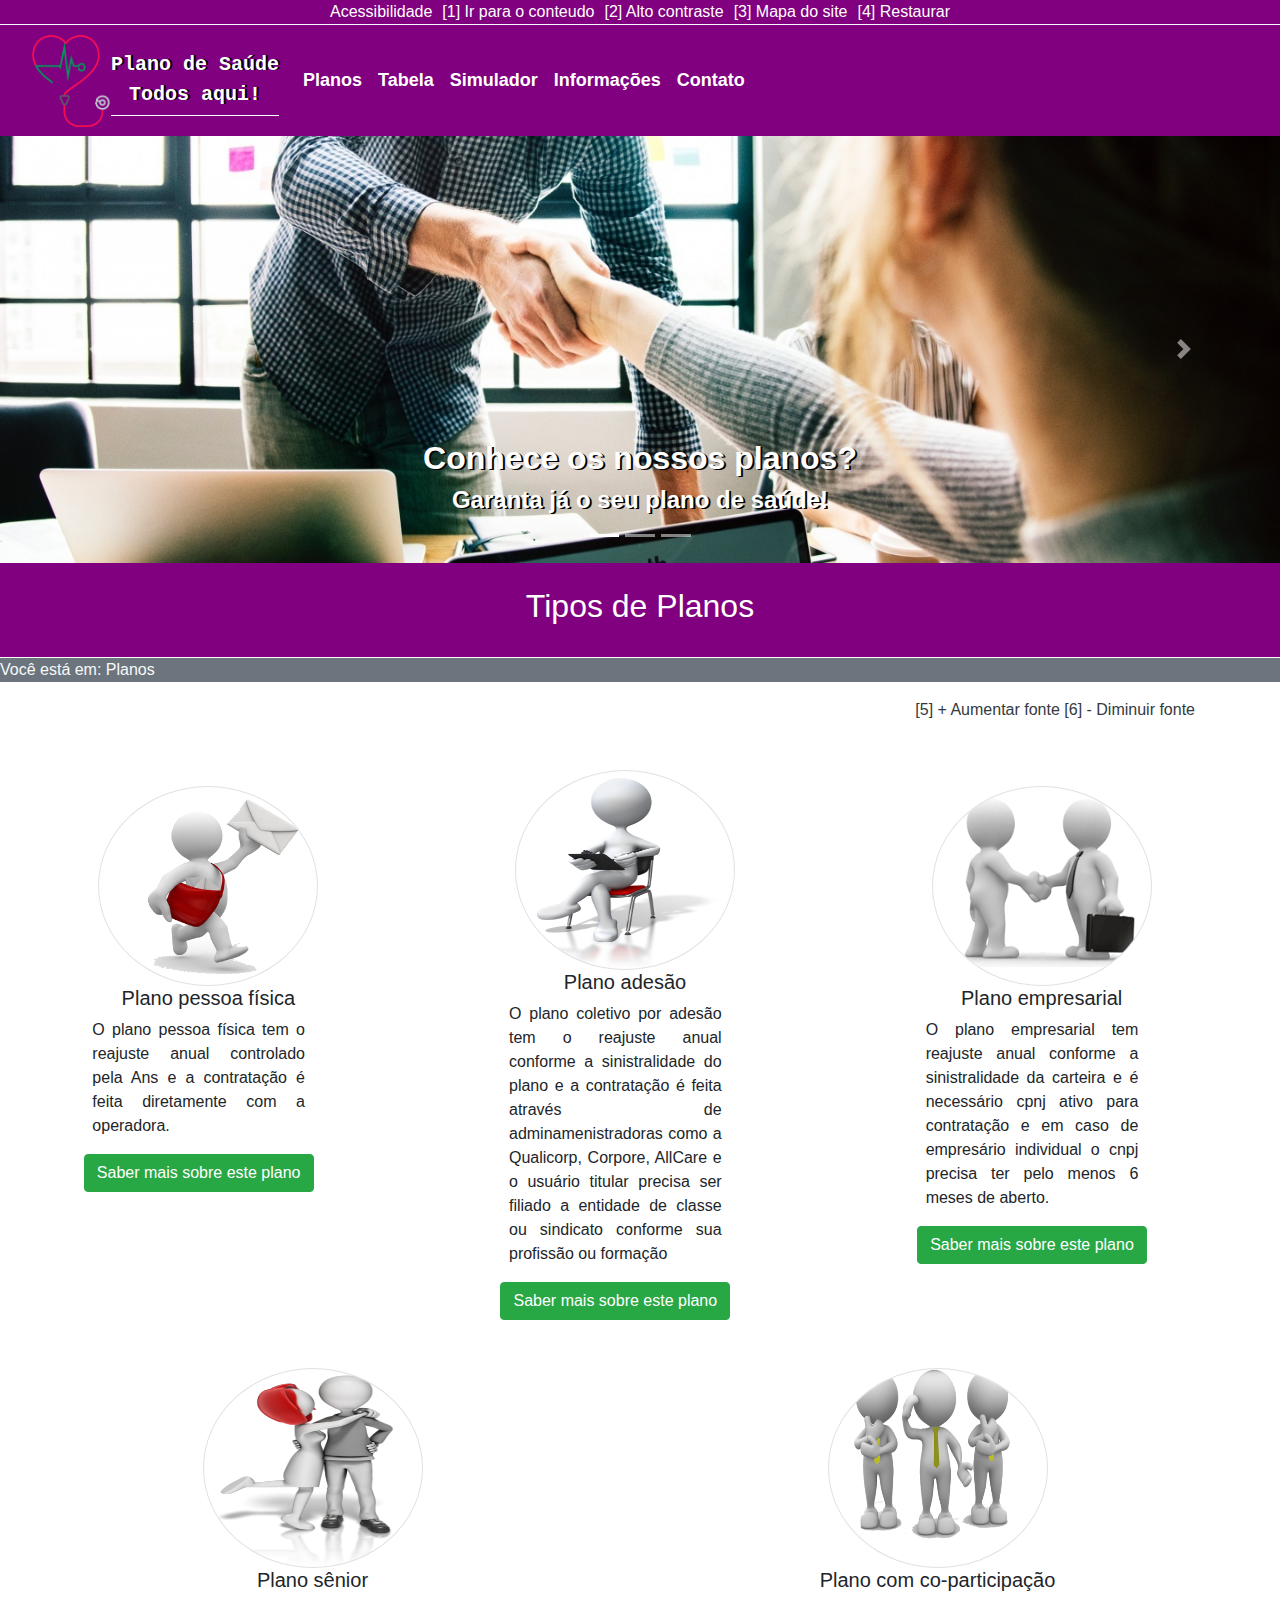
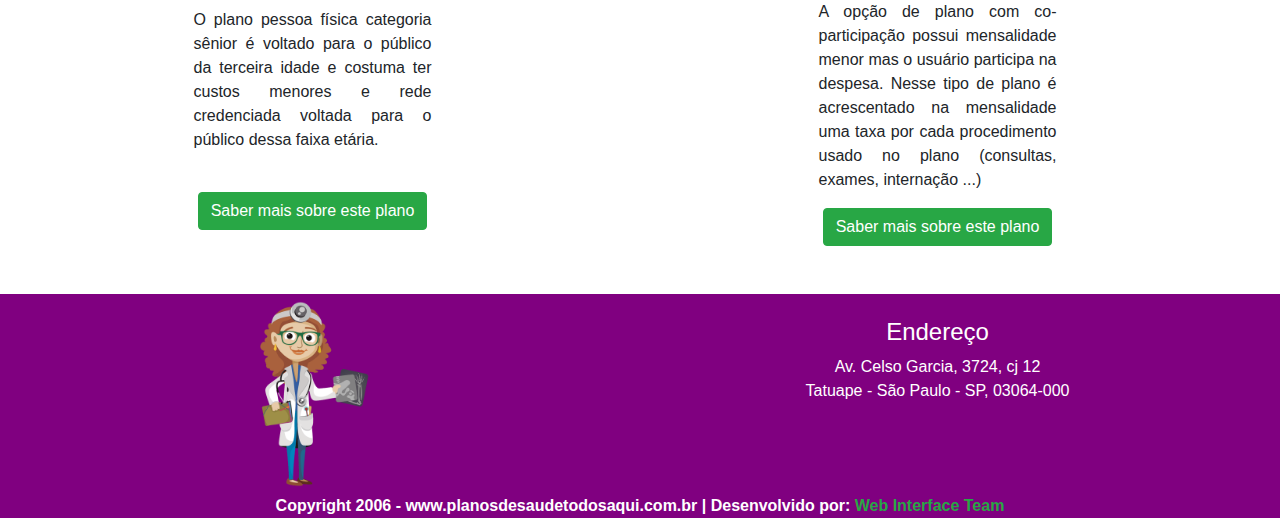
==== commit 0c6ee586: "Ajuste de largura de botões dos planos e outros componentes" ====
--- a/index.html
+++ b/index.html
@@ -103,7 +103,7 @@
             </div>
         </p>
         <div class="row container-fluid text-center mt-5">
-            <div class="col-sm-12 col-md-4 col-lg-4 mt-5">
+            <div class="col-sm-12 col-md-4 col-lg-4 mt-3">
                 <img src="img/234eb10a717bba3610a4a89964359e08.png" alt="Plano pessoa física"
                     class="img-fluid border rounded-circle imgPlanos">
                 <h5 class="fonte">Plano pessoa física</h5>
@@ -111,7 +111,7 @@
                     O plano pessoa física tem o reajuste anual controlado
                     pela Ans e a contratação é feita diretamente com a operadora.
                 </p>
-                <button class="btn btn-success fonte btnContraste">Saber mais sobre este plano</button>
+                <button class="btn btn-success fonte btnContraste btnAjuste">Saber mais sobre este plano</button>
             </div>
 
             <div class="col-sm-12 col-md-4 col-lg-4">
@@ -124,10 +124,10 @@
                     e o usuário titular precisa ser filiado a entidade de classe ou sindicato conforme sua
                     profissão ou formação
                 </p>
-                <button class="btn btn-success fonte btnContraste">Saber mais sobre este plano</button>
+                <button class="btn btn-success fonte btnContraste btnAjuste">Saber mais sobre este plano</button>
             </div>
 
-            <div class="col-sm-12 col-md-4 col-lg-4 mt-5">
+            <div class="col-sm-12 col-md-4 col-lg-4 mt-3">
                 <img src="img/a234492addd1169d6c2cf16816df9e4d.png" alt="Plano empresarial"
                     class="img-fluid border rounded-circle imgPlanos">
                 <h5 class="fonte">Plano empresarial</h5>
@@ -136,7 +136,7 @@
                     necessário cpnj ativo para contratação e em caso de empresário individual o cnpj
                     precisa ter pelo menos 6 meses de aberto.
                 </p>
-                <button class="btn btn-success fonte btnContraste">Saber mais sobre este plano</button>
+                <button class="btn btn-success fonte btnContraste btnAjuste">Saber mais sobre este plano</button>
             </div>
             <div class="col-sm-12 col-md-6 col-lg-6 mt-5">
                 <img src="img/9d72ae6407c9923d116998c1200d293b.png" alt="Plano sênior"
--- a/css/style.css
+++ b/css/style.css
@@ -48,6 +48,9 @@
 #btnContato{
     margin-left:32%;
 }
+.btnAjuste{
+    margin-right: 5%;
+}
 
 #imgSimulador{
     height: 100%;
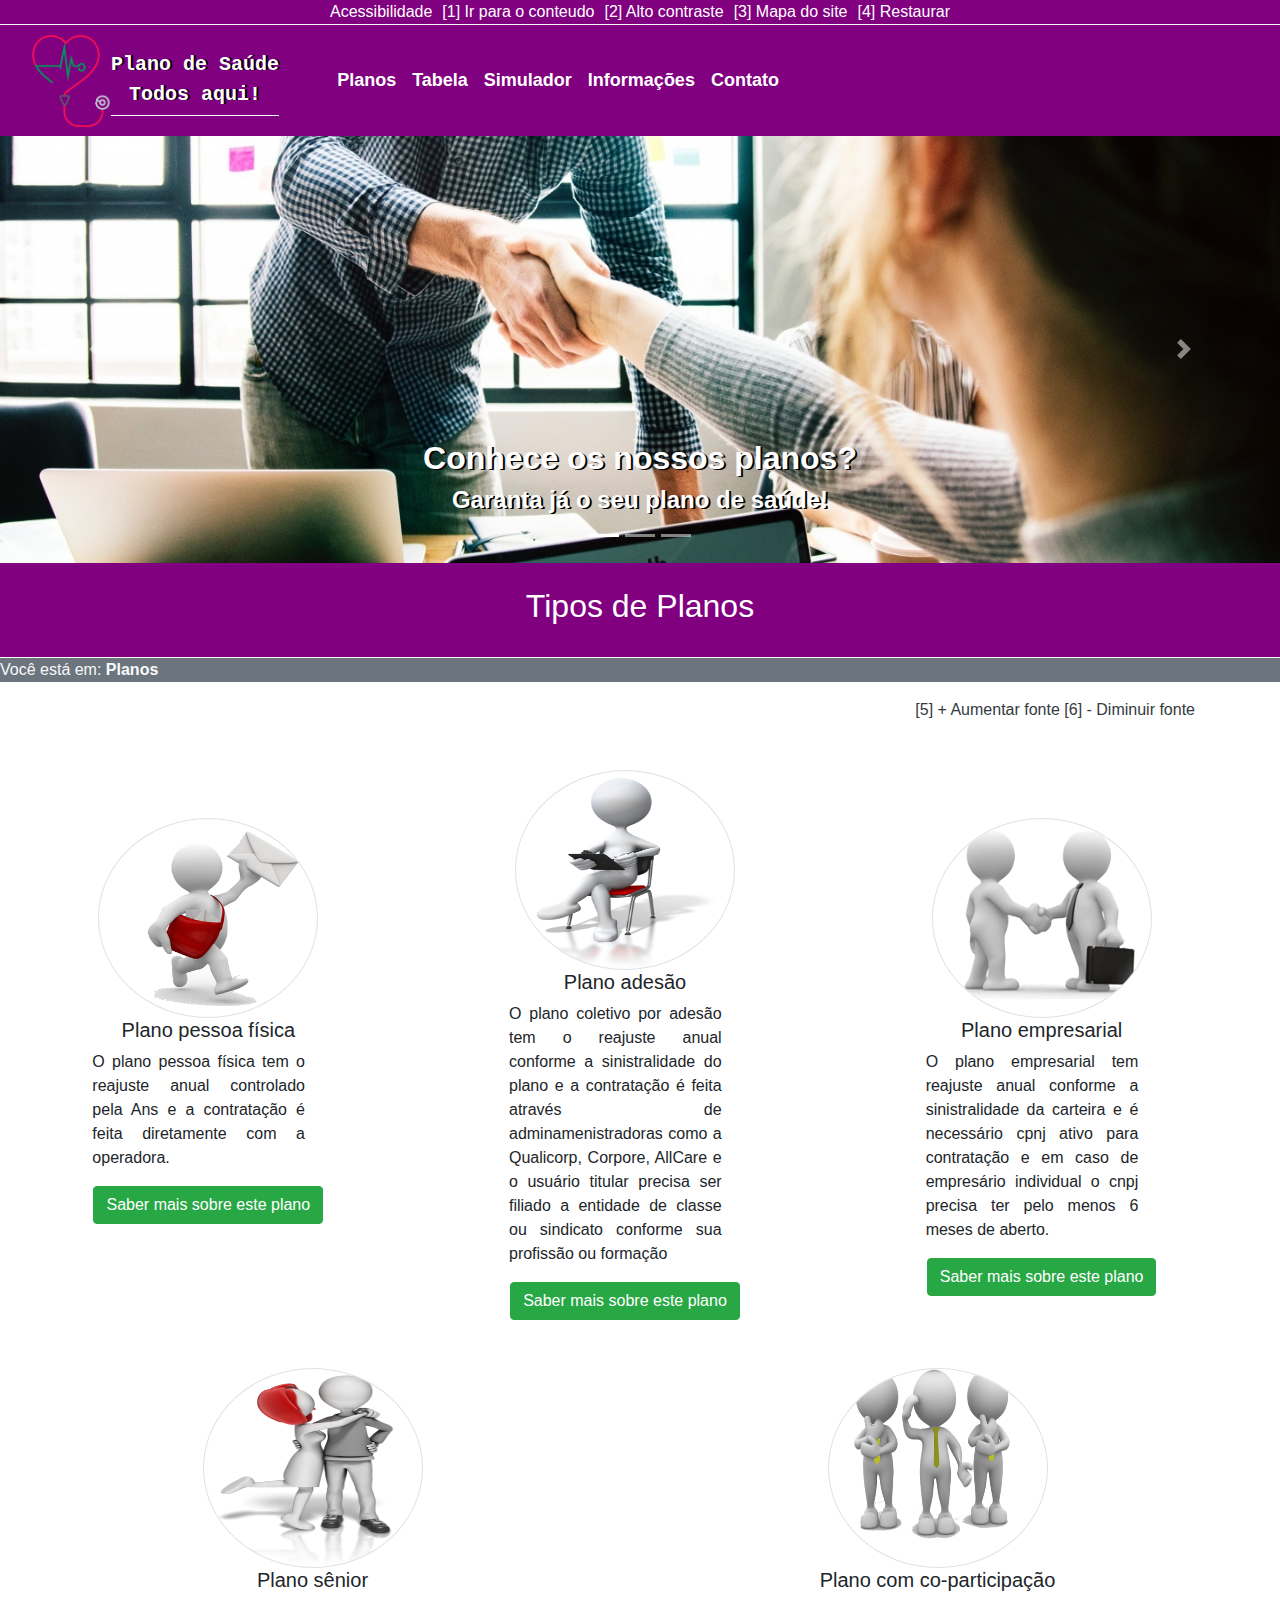
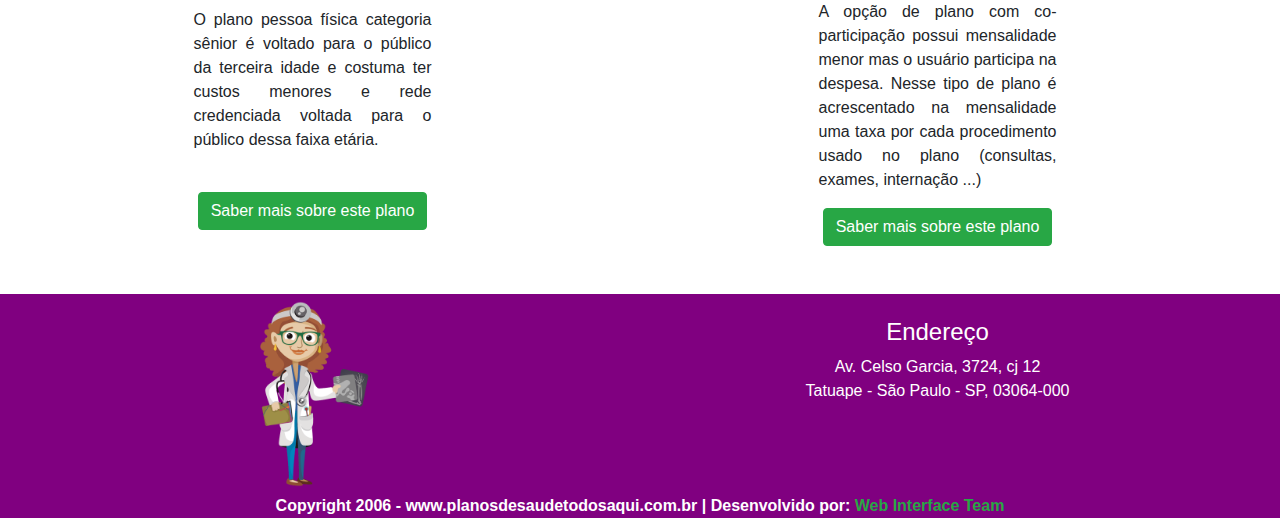
==== commit 4ac60fda: "Inclusão do arquivo json, buscaDePlanos e adição de alguns elementos para deixar o site mais acessív" ====
--- a/index.html
+++ b/index.html
@@ -37,7 +37,7 @@
             </button>
 
             <div class="collapse navbar-collapse" id="itemMenu">
-                <ul class="navbar-nav mr-auto navbar-dark">
+                <ul class="navbar-nav mr-5 navbar-dark">
                     <li><a href="index.html" class="nav-link active hoverMenu">Planos</a></li>
                     <li><a href="tabela.html" class="nav-link active hoverMenu">Tabela</a></li>
                     <li><a href="simulador.html" class="nav-link active hoverMenu">Simulador</a></li>
@@ -96,14 +96,14 @@
         </div>
         <p class="bg-secondary paragrafoPreto border-top border-light text-light">
             Você está em:
-            <a href="index.html" class="text-light">Planos</a>
+            <a href="index.html" class="text-light font-weight-bold">Planos</a>
             <div class="container text-right ">
                 <a href="#fonteMais" class="text-decoration-none text-dark" id="fonteMais" accesskey="5">[5] + Aumentar fonte </a>
                 <a href="#fonteMenos" class="text-decoration-none text-dark" id="fonteMenos" accesskey="6">[6] - Diminuir fonte </a>
             </div>
         </p>
         <div class="row container-fluid text-center mt-5">
-            <div class="col-sm-12 col-md-4 col-lg-4 mt-3">
+            <div class="col-sm-12 col-md-4 col-lg-4 mt-5">
                 <img src="img/234eb10a717bba3610a4a89964359e08.png" alt="Plano pessoa física"
                     class="img-fluid border rounded-circle imgPlanos">
                 <h5 class="fonte">Plano pessoa física</h5>
@@ -111,7 +111,7 @@
                     O plano pessoa física tem o reajuste anual controlado
                     pela Ans e a contratação é feita diretamente com a operadora.
                 </p>
-                <button class="btn btn-success fonte btnContraste btnAjuste">Saber mais sobre este plano</button>
+                <button class="btn btn-success fonte btnContraste">Saber mais sobre este plano</button>
             </div>
 
             <div class="col-sm-12 col-md-4 col-lg-4">
@@ -124,10 +124,10 @@
                     e o usuário titular precisa ser filiado a entidade de classe ou sindicato conforme sua
                     profissão ou formação
                 </p>
-                <button class="btn btn-success fonte btnContraste btnAjuste">Saber mais sobre este plano</button>
+                <button class="btn btn-success fonte btnContraste">Saber mais sobre este plano</button>
             </div>
 
-            <div class="col-sm-12 col-md-4 col-lg-4 mt-3">
+            <div class="col-sm-12 col-md-4 col-lg-4 mt-5">
                 <img src="img/a234492addd1169d6c2cf16816df9e4d.png" alt="Plano empresarial"
                     class="img-fluid border rounded-circle imgPlanos">
                 <h5 class="fonte">Plano empresarial</h5>
@@ -136,7 +136,7 @@
                     necessário cpnj ativo para contratação e em caso de empresário individual o cnpj
                     precisa ter pelo menos 6 meses de aberto.
                 </p>
-                <button class="btn btn-success fonte btnContraste btnAjuste">Saber mais sobre este plano</button>
+                <button class="btn btn-success fonte btnContraste">Saber mais sobre este plano</button>
             </div>
             <div class="col-sm-12 col-md-6 col-lg-6 mt-5">
                 <img src="img/9d72ae6407c9923d116998c1200d293b.png" alt="Plano sênior"
--- a/css/style.css
+++ b/css/style.css
@@ -4,6 +4,9 @@
 .corprincipal{
     background-color:#800080;
     color:#fff;
+}
+#itemMenu{
+    margin-left: 2.8%;
 }
 nav, li > a{
     font-weight: bold;
@@ -47,9 +50,6 @@
 }
 #btnContato{
     margin-left:32%;
-}
-.btnAjuste{
-    margin-right: 5%;
 }
 
 #imgSimulador{
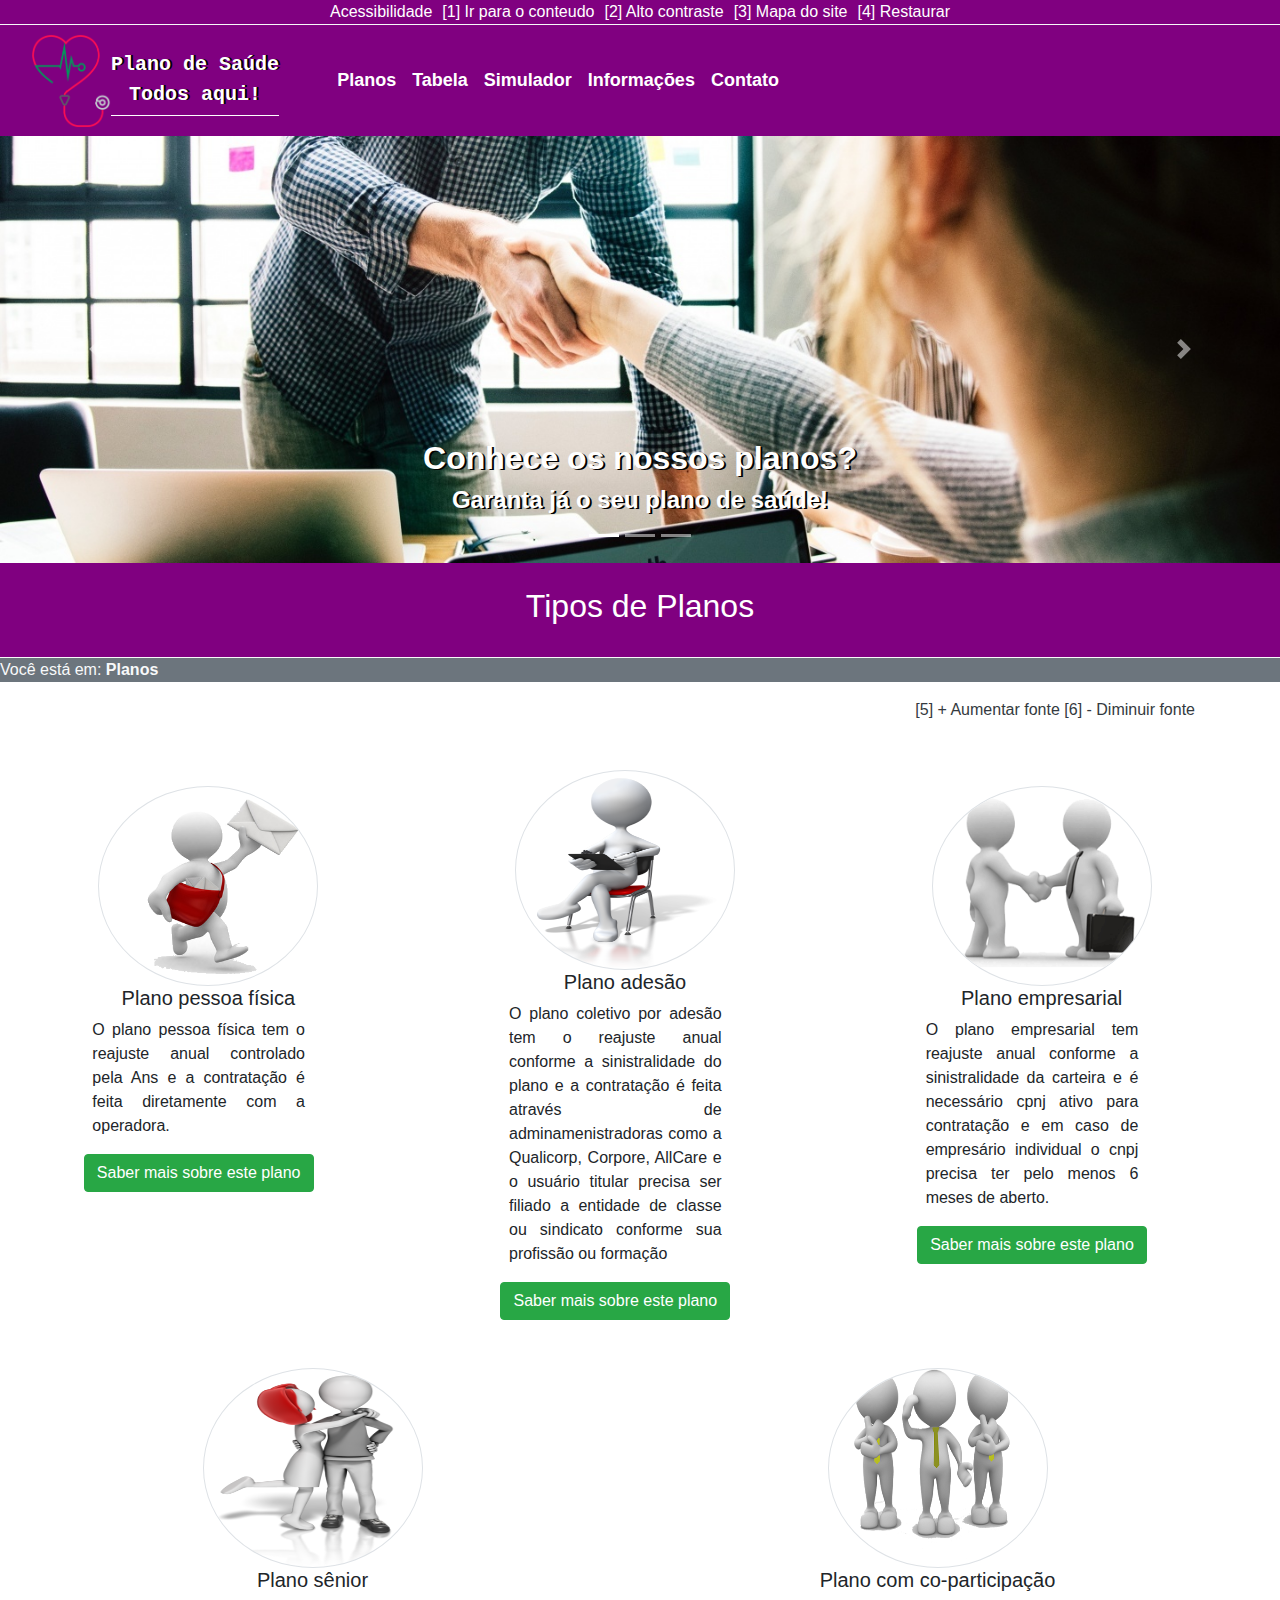
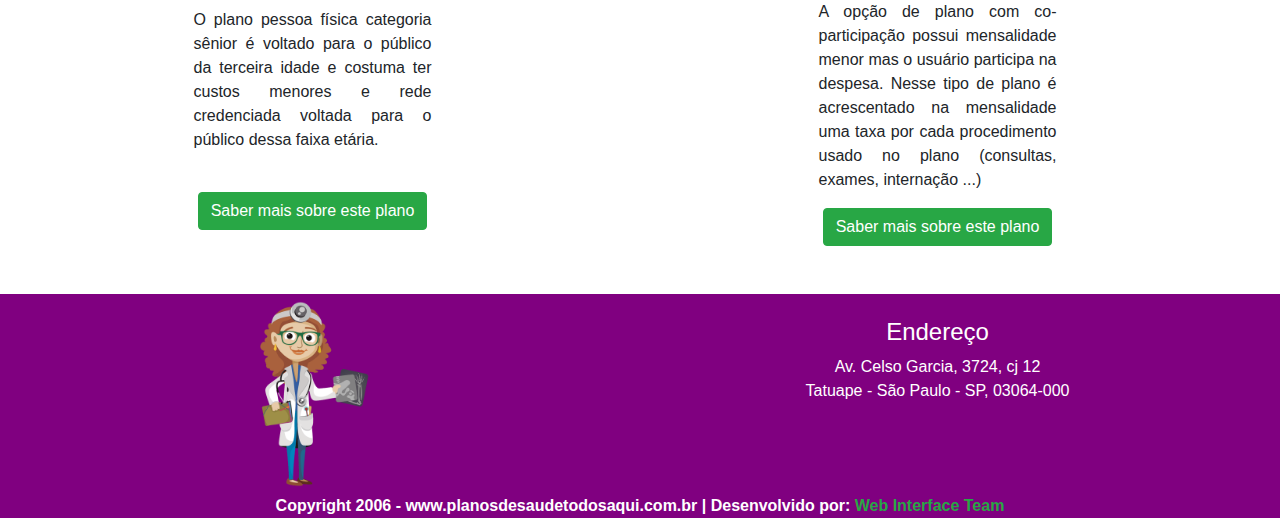
==== commit cbdf7677: "Resolução do merge" ====
--- a/index.html
+++ b/index.html
@@ -103,7 +103,7 @@
             </div>
         </p>
         <div class="row container-fluid text-center mt-5">
-            <div class="col-sm-12 col-md-4 col-lg-4 mt-5">
+            <div class="col-sm-12 col-md-4 col-lg-4 mt-3">
                 <img src="img/234eb10a717bba3610a4a89964359e08.png" alt="Plano pessoa física"
                     class="img-fluid border rounded-circle imgPlanos">
                 <h5 class="fonte">Plano pessoa física</h5>
@@ -111,7 +111,7 @@
                     O plano pessoa física tem o reajuste anual controlado
                     pela Ans e a contratação é feita diretamente com a operadora.
                 </p>
-                <button class="btn btn-success fonte btnContraste">Saber mais sobre este plano</button>
+                <button class="btn btn-success fonte btnContraste btnAjuste">Saber mais sobre este plano</button>
             </div>
 
             <div class="col-sm-12 col-md-4 col-lg-4">
@@ -124,10 +124,10 @@
                     e o usuário titular precisa ser filiado a entidade de classe ou sindicato conforme sua
                     profissão ou formação
                 </p>
-                <button class="btn btn-success fonte btnContraste">Saber mais sobre este plano</button>
+                <button class="btn btn-success fonte btnContraste btnAjuste">Saber mais sobre este plano</button>
             </div>
 
-            <div class="col-sm-12 col-md-4 col-lg-4 mt-5">
+            <div class="col-sm-12 col-md-4 col-lg-4 mt-3">
                 <img src="img/a234492addd1169d6c2cf16816df9e4d.png" alt="Plano empresarial"
                     class="img-fluid border rounded-circle imgPlanos">
                 <h5 class="fonte">Plano empresarial</h5>
@@ -136,7 +136,7 @@
                     necessário cpnj ativo para contratação e em caso de empresário individual o cnpj
                     precisa ter pelo menos 6 meses de aberto.
                 </p>
-                <button class="btn btn-success fonte btnContraste">Saber mais sobre este plano</button>
+                <button class="btn btn-success fonte btnContraste btnAjuste">Saber mais sobre este plano</button>
             </div>
             <div class="col-sm-12 col-md-6 col-lg-6 mt-5">
                 <img src="img/9d72ae6407c9923d116998c1200d293b.png" alt="Plano sênior"
--- a/css/style.css
+++ b/css/style.css
@@ -51,6 +51,9 @@
 #btnContato{
     margin-left:32%;
 }
+.btnAjuste{
+    margin-right: 5%;
+}
 
 #imgSimulador{
     height: 100%;
